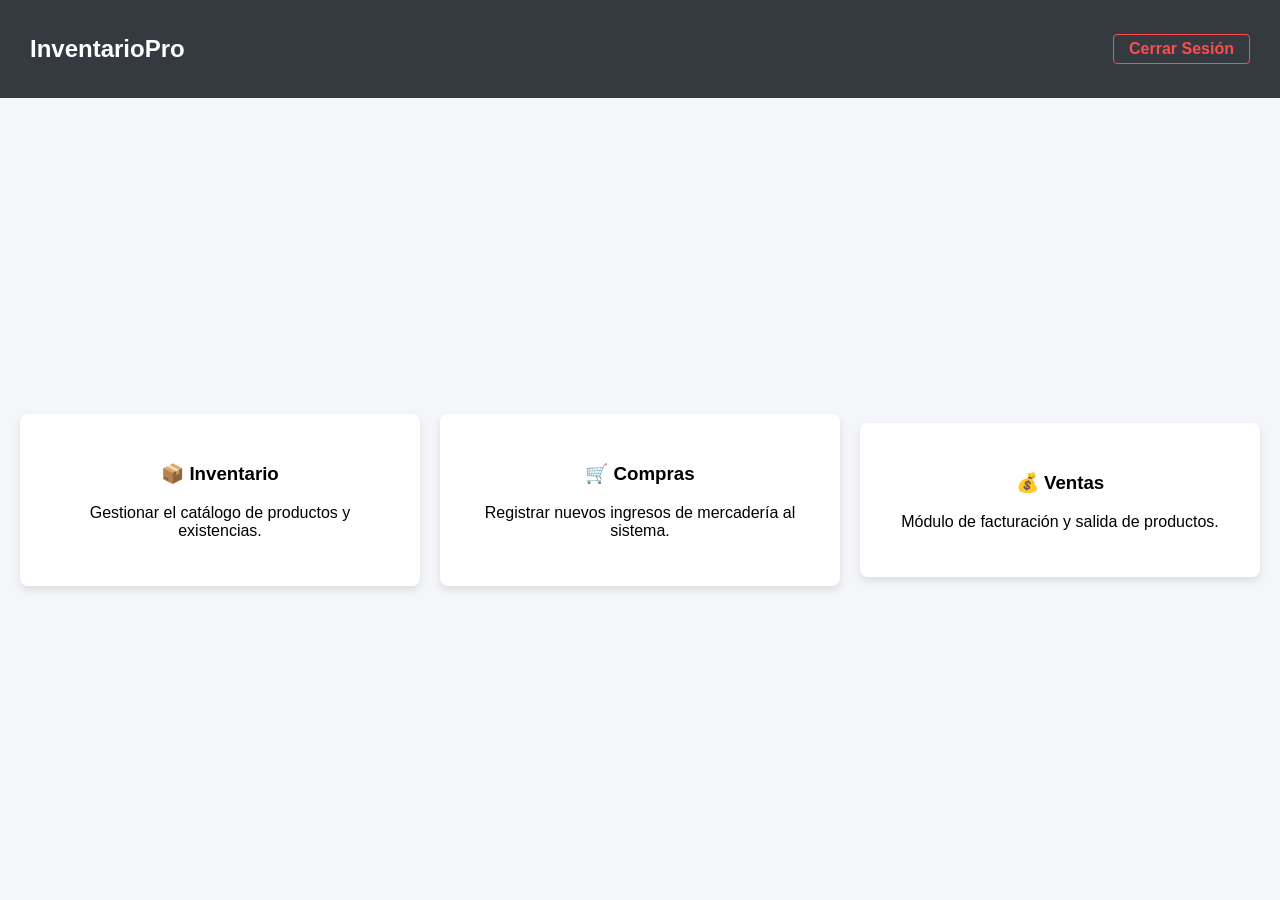
==== dashboard.html @ 9cf51526 "Creada la estructura y estilos del Dashboard principal" ====
<!DOCTYPE html>
<html lang="es">
<head>
<meta charset="UTF-8">
<title>Dashboard - Sistema de Inventario</title>
<link rel="stylesheet" href="style.css">
</head>
<body>
<!-- Barra de navegación superior (Navbar) -->
<nav class="navbar">
<h2>InventarioPro</h2>
<a href="index.html" class="btn-salir">Cerrar Sesión</a>
</nav><!-- Menú de módulos del sistema usando flexbox -->
<div class="dashboard-menu">
<div class="tarjeta-modulo">
<h3>📦 Inventario</h3>
<p>Gestionar el catálogo de productos y existencias.</p>
</div>
<div class="tarjeta-modulo">
<h3>🛒 Compras</h3>
<p>Registrar nuevos ingresos de mercadería al sistema.</p>
</div>
<div class="tarjeta-modulo">
<h3>💰 Ventas</h3>
<p>Módulo de facturación y salida de productos.</p>
</div>
</div>
</body>
</html>
---- style.css ----
/* Centrar el contenido en la pantalla */
body {
font-family: Arial, sans-serif;
background-color: #f4f6f9;
display: flex;
justify-content: center;
align-items: center;
height: 100vh;
margin: 0;
}
/* Estilo de la tarjeta blanca del formulario */
.login-container {
background-color: white;
padding: 30px;
border-radius: 8px;
box-shadow: 0 4px 8px rgba(0,0,0,0.1);
width: 300px;
}

/* Diseño de las cajas de texto */
input {
width: 100%;
padding: 10px;
margin-top: 5px;
border: 1px solid #ccc;
border-radius: 4px;
box-sizing: border-box;
}

/* Diseño del botón de ingreso */
button {
width: 100%;
padding: 10px;
background-color: #007bff;
color: white;
border: none;
border-radius: 4px;
cursor: pointer;
font-weight: bold;
margin-top: 15px;
}

button:hover {
background-color: #0056b3;
}
/* =========================================
Estilos para el Dashboard Principal
========================================= */
/* Barra de navegación superior */
.navbar {
background-color: #343a40;
color: white;
padding: 15px 30px;
display: flex;
justify-content: space-between;
align-items: center;
width: 100%;
position: fixed; /* Mantiene la barra siempre arriba */
top: 0;
box-sizing: border-box;
}
.btn-salir {
color: #ff4d4d;
text-decoration: none;
font-weight: bold;
border: 1px solid #ff4d4d;
padding: 5px 15px;border-radius: 4px;
}
.btn-salir:hover {
background-color: #ff4d4d;
color: white;
}
/* Contenedor de las tarjetas de módulos */
.dashboard-menu {
display: flex;
justify-content: space-around;
align-items: center;
margin-top: 100px; /* Evita que la navbar cubra el contenido */
padding: 20px;
gap: 20px;
}
/* Diseño individual de cada tarjeta */
.tarjeta-modulo {
background-color: white;
padding: 30px;
border-radius: 8px;
box-shadow: 0 4px 8px rgba(0,0,0,0.1);
width: 30%;
text-align: center;
cursor: pointer;
transition: transform 0.3s ease; /* Animación suave */
}
/* Efecto al pasar el mouse sobre la tarjeta */
.tarjeta-modulo:hover {
transform: translateY(-10px);
box-shadow: 0 8px 16px rgba(0,0,0,0.2);
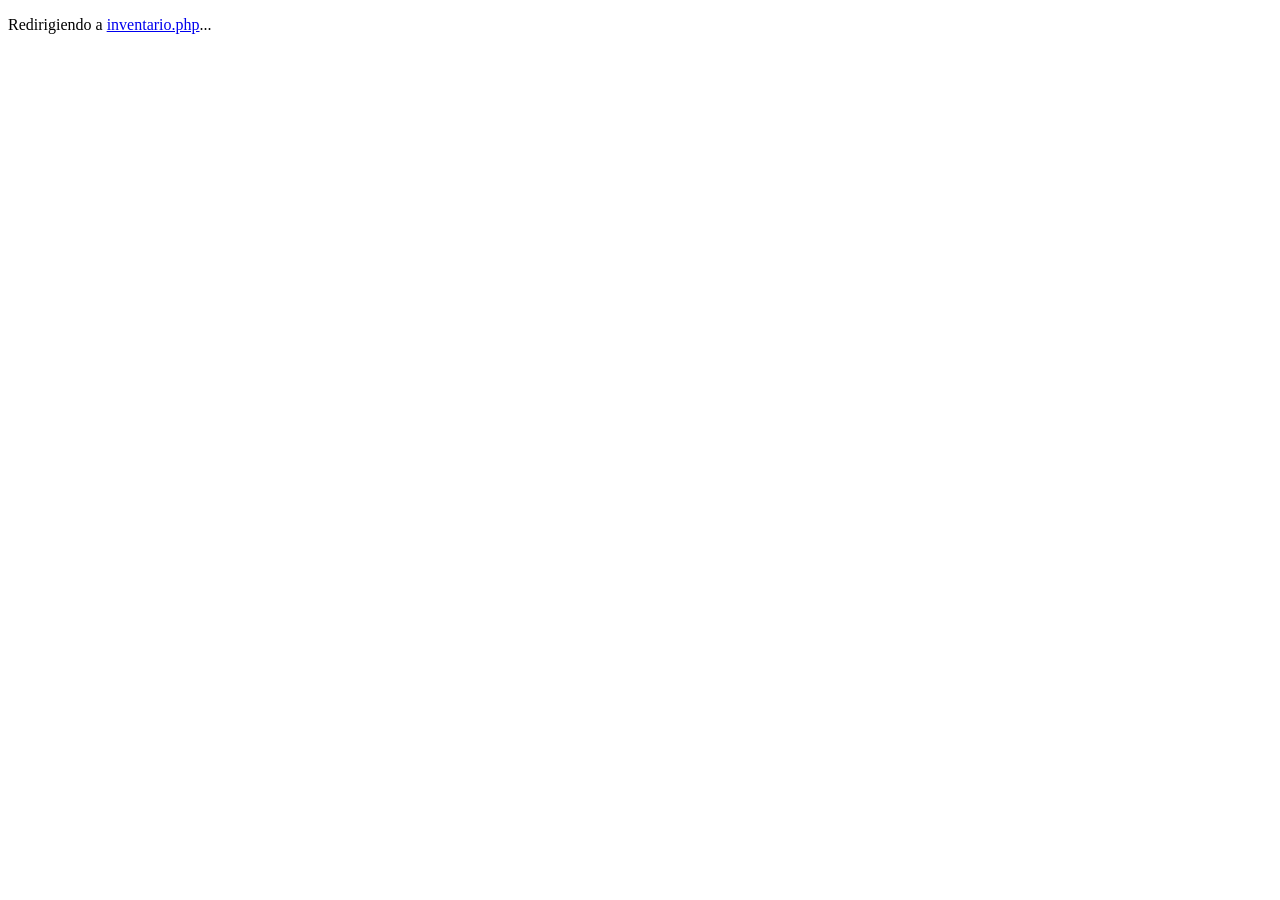
==== commit a0578312: "GUIA 17 Agregada funcionalidad DELETE dinámica y confirmación JavaScript" ====
--- a/dashboard.html
+++ b/dashboard.html
@@ -2,28 +2,10 @@
 <html lang="es">
 <head>
 <meta charset="UTF-8">
-<title>Dashboard - Sistema de Inventario</title>
-<link rel="stylesheet" href="style.css">
+<meta http-equiv="refresh" content="0;url=inventario.php">
+<title>Redirigiendo...</title>
 </head>
 <body>
-<!-- Barra de navegación superior (Navbar) -->
-<nav class="navbar">
-<h2>InventarioPro</h2>
-<a href="index.html" class="btn-salir">Cerrar Sesión</a>
-</nav><!-- Menú de módulos del sistema usando flexbox -->
-<div class="dashboard-menu">
-<div class="tarjeta-modulo">
-<h3>📦 Inventario</h3>
-<p>Gestionar el catálogo de productos y existencias.</p>
-</div>
-<div class="tarjeta-modulo">
-<h3>🛒 Compras</h3>
-<p>Registrar nuevos ingresos de mercadería al sistema.</p>
-</div>
-<div class="tarjeta-modulo">
-<h3>💰 Ventas</h3>
-<p>Módulo de facturación y salida de productos.</p>
-</div>
-</div>
+<p>Redirigiendo a <a href="inventario.php">inventario.php</a>...</p>
 </body>
 </html>
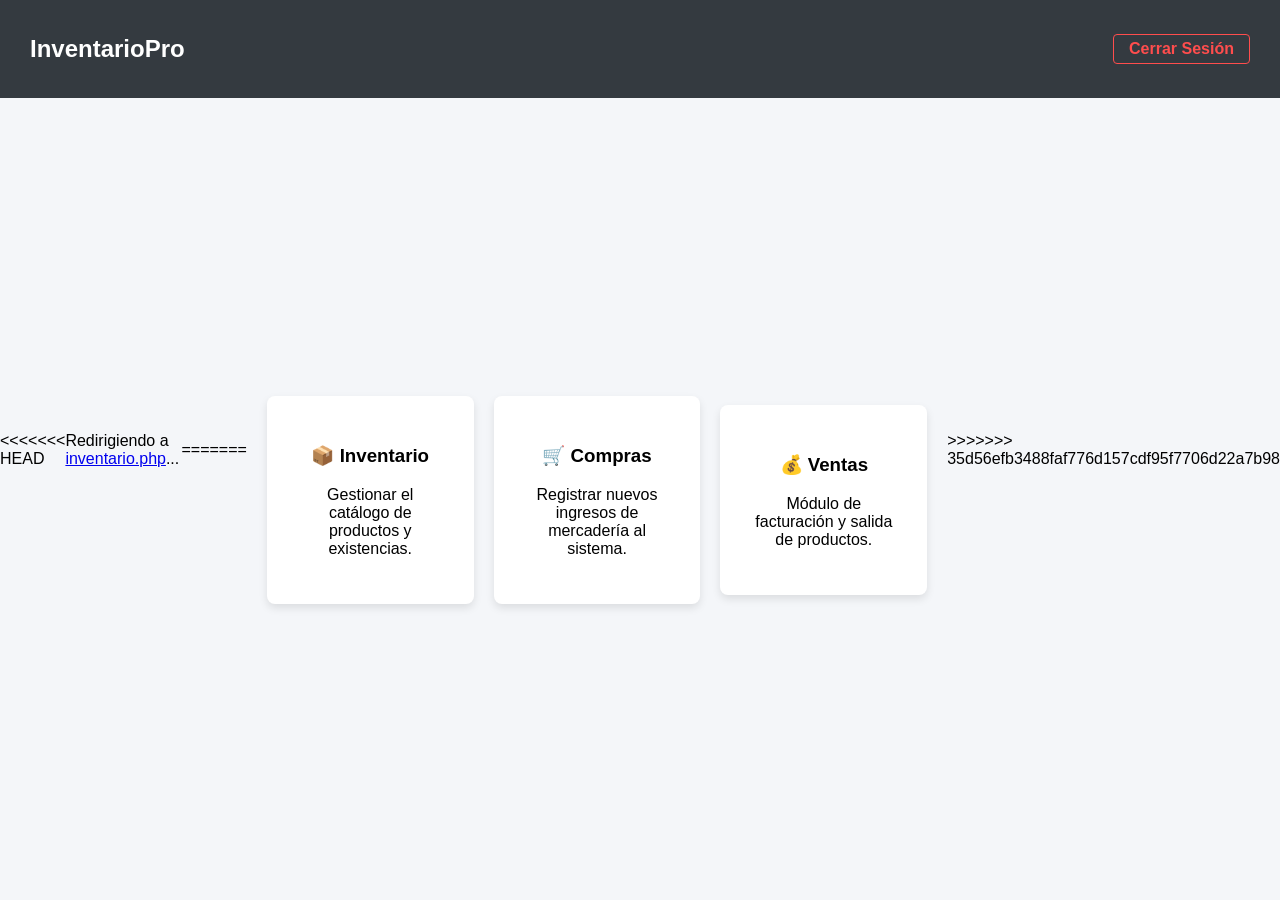
==== commit 551ae058: "GUIA 17 Agregada funcionalidad DELETE dinámica y confirmación JavaScript" ====
--- a/dashboard.html
+++ b/dashboard.html
@@ -2,10 +2,36 @@
 <html lang="es">
 <head>
 <meta charset="UTF-8">
+<<<<<<< HEAD
 <meta http-equiv="refresh" content="0;url=inventario.php">
 <title>Redirigiendo...</title>
 </head>
 <body>
 <p>Redirigiendo a <a href="inventario.php">inventario.php</a>...</p>
+=======
+<title>Dashboard - Sistema de Inventario</title>
+<link rel="stylesheet" href="style.css">
+</head>
+<body>
+<!-- Barra de navegación superior (Navbar) -->
+<nav class="navbar">
+<h2>InventarioPro</h2>
+<a href="index.html" class="btn-salir">Cerrar Sesión</a>
+</nav><!-- Menú de módulos del sistema usando flexbox -->
+<div class="dashboard-menu">
+<div class="tarjeta-modulo">
+<h3>📦 Inventario</h3>
+<p>Gestionar el catálogo de productos y existencias.</p>
+</div>
+<div class="tarjeta-modulo">
+<h3>🛒 Compras</h3>
+<p>Registrar nuevos ingresos de mercadería al sistema.</p>
+</div>
+<div class="tarjeta-modulo">
+<h3>💰 Ventas</h3>
+<p>Módulo de facturación y salida de productos.</p>
+</div>
+</div>
+>>>>>>> 35d56efb3488faf776d157cdf95f7706d22a7b98
 </body>
 </html>
--- a/style.css
+++ b/style.css
@@ -0,0 +1,96 @@
+/* Centrar el contenido en la pantalla */
+body {
+font-family: Arial, sans-serif;
+background-color: #f4f6f9;
+display: flex;
+justify-content: center;
+align-items: center;
+height: 100vh;
+margin: 0;
+}
+/* Estilo de la tarjeta blanca del formulario */
+.login-container {
+background-color: white;
+padding: 30px;
+border-radius: 8px;
+box-shadow: 0 4px 8px rgba(0,0,0,0.1);
+width: 300px;
+}
+
+/* Diseño de las cajas de texto */
+input {
+width: 100%;
+padding: 10px;
+margin-top: 5px;
+border: 1px solid #ccc;
+border-radius: 4px;
+box-sizing: border-box;
+}
+
+/* Diseño del botón de ingreso */
+button {
+width: 100%;
+padding: 10px;
+background-color: #007bff;
+color: white;
+border: none;
+border-radius: 4px;
+cursor: pointer;
+font-weight: bold;
+margin-top: 15px;
+}
+
+button:hover {
+background-color: #0056b3;
+}
+/* =========================================
+Estilos para el Dashboard Principal
+========================================= */
+/* Barra de navegación superior */
+.navbar {
+background-color: #343a40;
+color: white;
+padding: 15px 30px;
+display: flex;
+justify-content: space-between;
+align-items: center;
+width: 100%;
+position: fixed; /* Mantiene la barra siempre arriba */
+top: 0;
+box-sizing: border-box;
+}
+.btn-salir {
+color: #ff4d4d;
+text-decoration: none;
+font-weight: bold;
+border: 1px solid #ff4d4d;
+padding: 5px 15px;border-radius: 4px;
+}
+.btn-salir:hover {
+background-color: #ff4d4d;
+color: white;
+}
+/* Contenedor de las tarjetas de módulos */
+.dashboard-menu {
+display: flex;
+justify-content: space-around;
+align-items: center;
+margin-top: 100px; /* Evita que la navbar cubra el contenido */
+padding: 20px;
+gap: 20px;
+}
+/* Diseño individual de cada tarjeta */
+.tarjeta-modulo {
+background-color: white;
+padding: 30px;
+border-radius: 8px;
+box-shadow: 0 4px 8px rgba(0,0,0,0.1);
+width: 30%;
+text-align: center;
+cursor: pointer;
+transition: transform 0.3s ease; /* Animación suave */
+}
+/* Efecto al pasar el mouse sobre la tarjeta */
+.tarjeta-modulo:hover {
+transform: translateY(-10px);
+box-shadow: 0 8px 16px rgba(0,0,0,0.2);
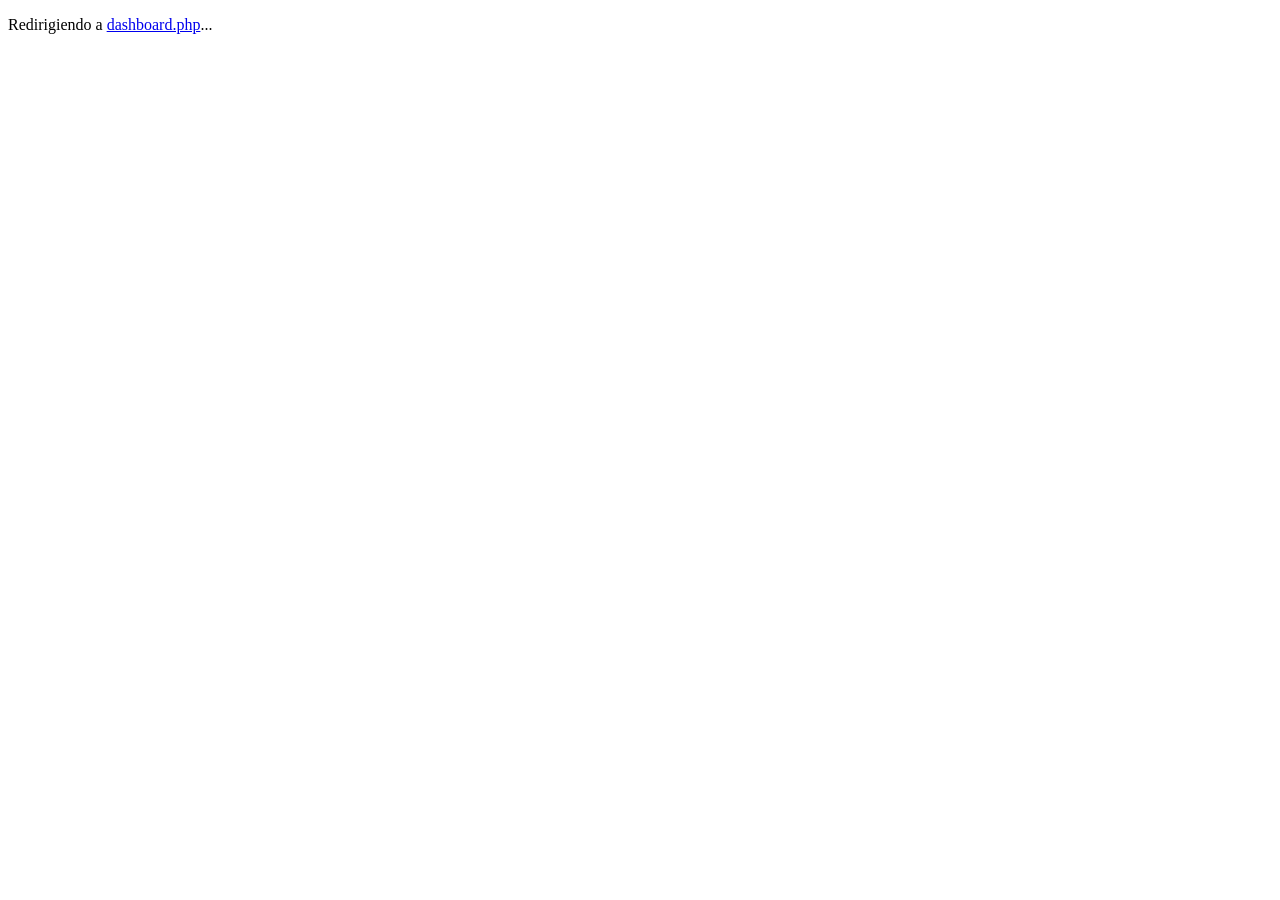
==== commit 51420c09: "GUIA 19 Creado Dashboard interactivo con métricas SQL y renderizado en PHP" ====
--- a/dashboard.html
+++ b/dashboard.html
@@ -2,36 +2,10 @@
 <html lang="es">
 <head>
 <meta charset="UTF-8">
-<<<<<<< HEAD
-<meta http-equiv="refresh" content="0;url=inventario.php">
-<title>Redirigiendo...</title>
+<meta http-equiv="refresh" content="0;url=dashboard.php">
+<title>Redirigiendo al Dashboard...</title>
 </head>
 <body>
-<p>Redirigiendo a <a href="inventario.php">inventario.php</a>...</p>
-=======
-<title>Dashboard - Sistema de Inventario</title>
-<link rel="stylesheet" href="style.css">
-</head>
-<body>
-<!-- Barra de navegación superior (Navbar) -->
-<nav class="navbar">
-<h2>InventarioPro</h2>
-<a href="index.html" class="btn-salir">Cerrar Sesión</a>
-</nav><!-- Menú de módulos del sistema usando flexbox -->
-<div class="dashboard-menu">
-<div class="tarjeta-modulo">
-<h3>📦 Inventario</h3>
-<p>Gestionar el catálogo de productos y existencias.</p>
-</div>
-<div class="tarjeta-modulo">
-<h3>🛒 Compras</h3>
-<p>Registrar nuevos ingresos de mercadería al sistema.</p>
-</div>
-<div class="tarjeta-modulo">
-<h3>💰 Ventas</h3>
-<p>Módulo de facturación y salida de productos.</p>
-</div>
-</div>
->>>>>>> 35d56efb3488faf776d157cdf95f7706d22a7b98
+<p>Redirigiendo a <a href="dashboard.php">dashboard.php</a>...</p>
 </body>
-</html>+</html>
